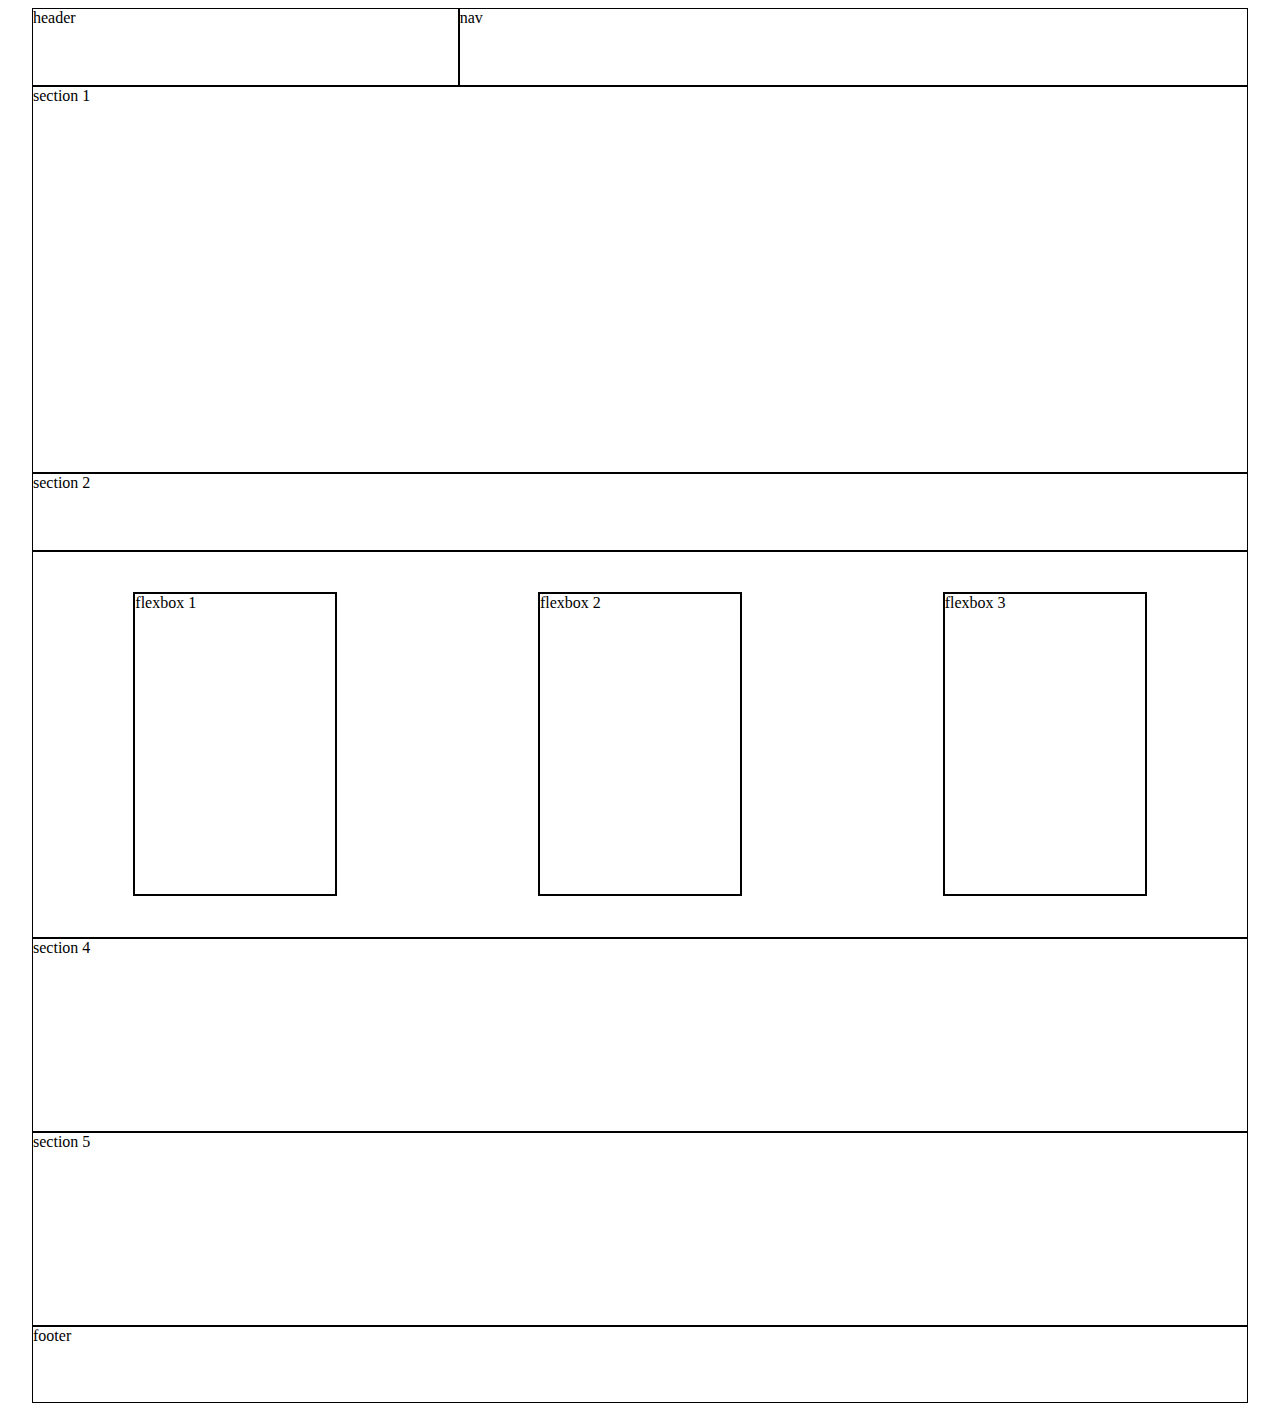
==== index.html @ b132cc3a "Grundstrukturen" ====
<!DOCTYPE html>
<html lang="en">
<head>
    <meta charset="UTF-8">
    <meta http-equiv="X-UA-Compatible" content="IE=edge">
    <meta name="viewport" content="width=device-width, initial-scale=1.0">
    <title>Document</title>
</head>
<link rel="stylesheet" href="css/style.css">
<body>
    <div id="wrapper">
        <header>header</header>
        <footer>footer</footer>
        <nav>nav</nav>
        <section id="sec1"> section 1</section>
        <section id="sec2"> section 2</section>
        <section id="sec3">
            <section id="flex1">flexbox 1</section>
            <section id="flex2">flexbox 2</section>
            <section id="flex3">flexbox 3</section>
        </section>
        <section id="sec4"> section 4</section>
        <section id="sec5"> section 5</section>
    </div>
</body>
</html>
---- css/style.css ----
#wrapper{
    display: grid;
    height: 155vh;
    width: 95vw;
    margin: auto;
    grid-template-areas:
    "header nav nav"
    "sec1 sec1 sec1"
    "sec2 sec2 sec2"
    "sec3 sec3 sec3"
    "sec4 sec4 sec4"
    "sec5 sec5 sec5"
    "footer footer footer"
    ;
    grid-template-rows: 2fr 10fr 2fr 10fr 5fr 5fr 2fr ;


}

#sec1{
    border: 1px solid black;
    grid-area: sec1;
}

#sec2{
    border: 1px solid black;
    grid-area: sec2;
}

#sec3{
    display: flex;
    border: 1px solid black;
    grid-area: sec3;
    justify-content: space-around;
    align-items: center;


}

#sec4{
    border: 1px solid black;
    grid-area: sec4;
}

#sec5{
    border: 1px solid black;
    grid-area: sec5;
}
header{
    border: 1px solid black;
    grid-area: header;
}

nav{
    border: 1px solid black;
    grid-area: nav;
}

footer{
    border: 1px solid black;
    grid-area: footer;
}

#flex1{
    border: 2px solid black;
    height: 300px;
    width: 200px;
}

#flex2{
    height: 300px;
    width: 200px;
    border: 2px solid black;
}

#flex3{
   height: 300px;
    width: 200px;
    border: 2px solid black;
}
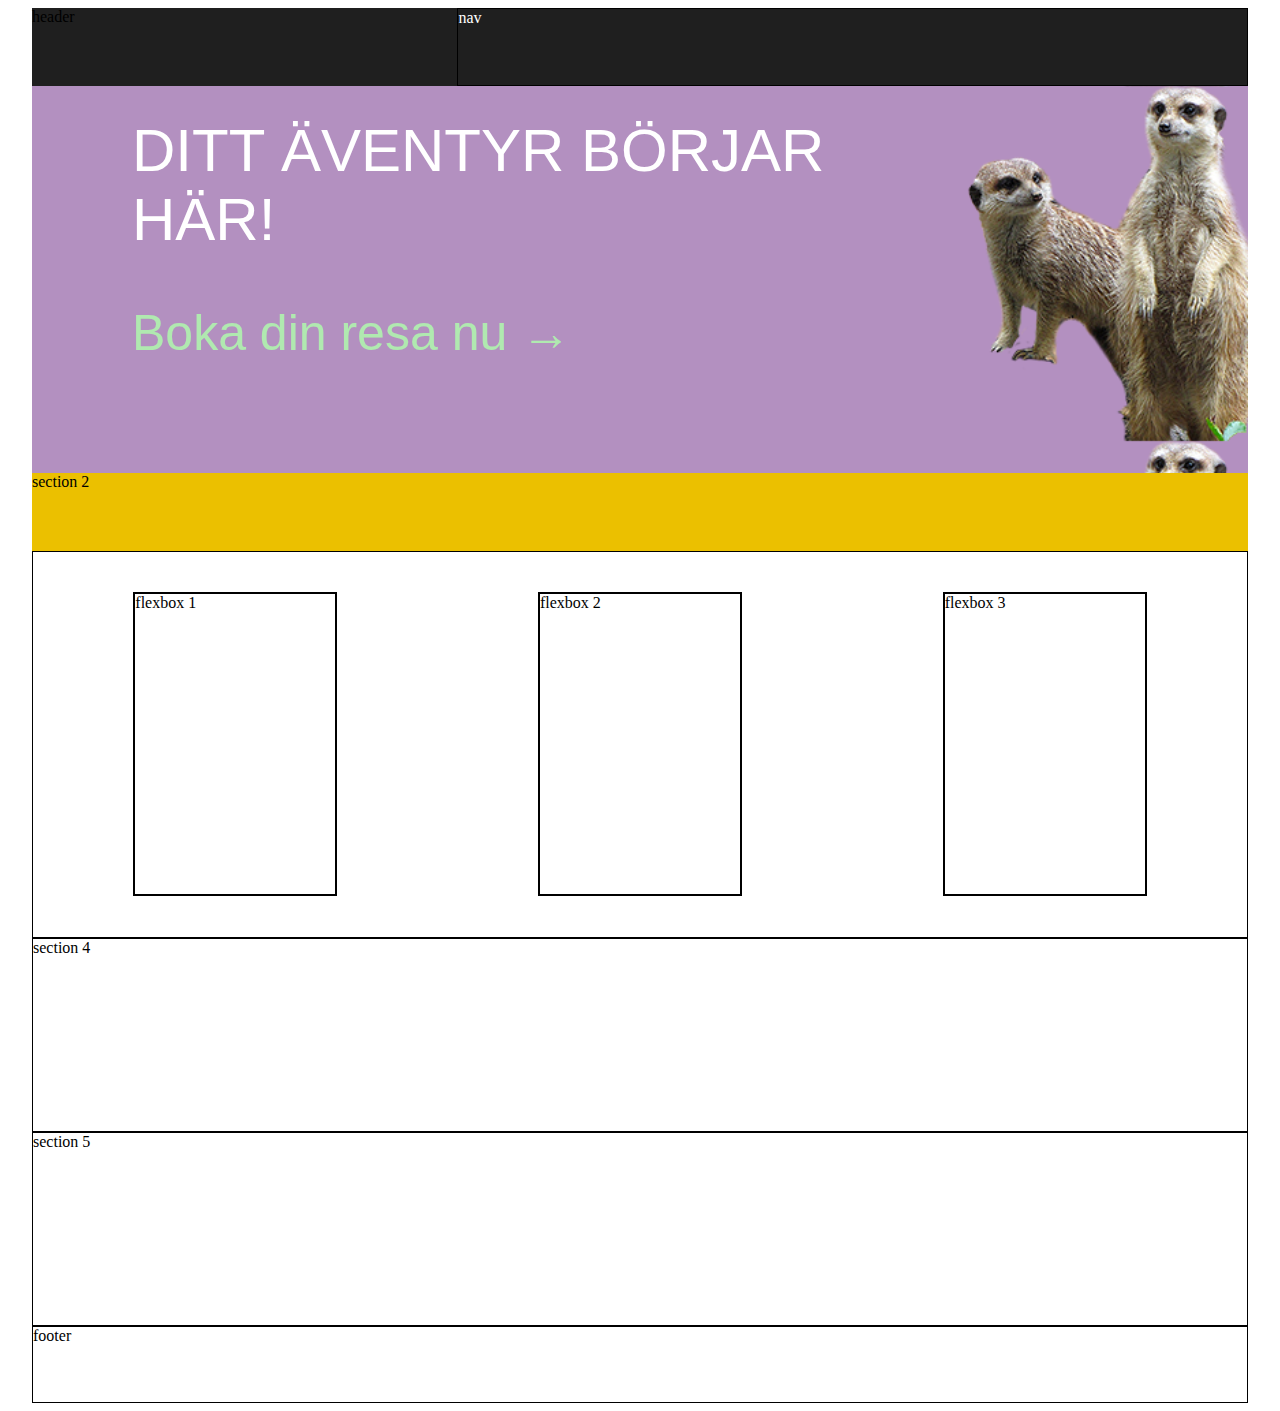
==== commit ebbbbd4e: "Section 1" ====
--- a/index.html
+++ b/index.html
@@ -12,7 +12,15 @@
         <header>header</header>
         <footer>footer</footer>
         <nav>nav</nav>
-        <section id="sec1"> section 1</section>
+        <section id="sec1"> 
+            <section id="bfsec1"></section>
+            <section id="bfsec3">
+                DITT ÄVENTYR BÖRJAR HÄR!
+              <p>Boka din resa nu → </p>
+
+            </section>
+            <section id="bfsec2"></section>
+        </section>
         <section id="sec2"> section 2</section>
         <section id="sec3">
             <section id="flex1">flexbox 1</section>
--- a/css/style.css
+++ b/css/style.css
@@ -1,3 +1,7 @@
+body{
+    background-color: rgb(255, 255, 255);
+}
+
 #wrapper{
     display: grid;
     height: 155vh;
@@ -18,12 +22,18 @@
 }
 
 #sec1{
-    border: 1px solid black;
+    display:grid;
     grid-area: sec1;
+    background-color: rgb(179, 144, 192);
+    grid-template-areas: 
+        "bfsec2 bfsec3 bfsec1"
+    ;
+    grid-template-columns: 70px 1fr 355px;
+    
 }
 
 #sec2{
-    border: 1px solid black;
+    background-color: rgb(235, 192, 0);
     grid-area: sec2;
 }
 
@@ -47,13 +57,18 @@
     grid-area: sec5;
 }
 header{
-    border: 1px solid black;
+    
     grid-area: header;
+    background-color: rgb(31, 31, 31);
 }
 
 nav{
+   
+ 
     border: 1px solid black;
     grid-area: nav;
+    background-color: rgb(31, 31, 31);
+    color: white;
 }
 
 footer{
@@ -78,3 +93,30 @@
     width: 200px;
     border: 2px solid black;
 }
+
+#bfsec1{
+    background-image: url(../img/animals/animal_2.png);
+    background-size: contain;
+    grid-area: bfsec1
+}
+
+
+#bfsec3{
+    font-size: 60px;
+    color: white;
+    grid-area: bfsec3;
+    font: bold;
+    font-family: impact, Roboto, Arial, Helvetica, sans-serif;
+    margin: 30px;
+}
+p{
+   color: rgb(176, 233, 176); 
+   font-size: 50px;
+}
+p:hover{
+    color: white;
+}
+
+#bfsec2 {
+    grid-area: bfsec2;
+}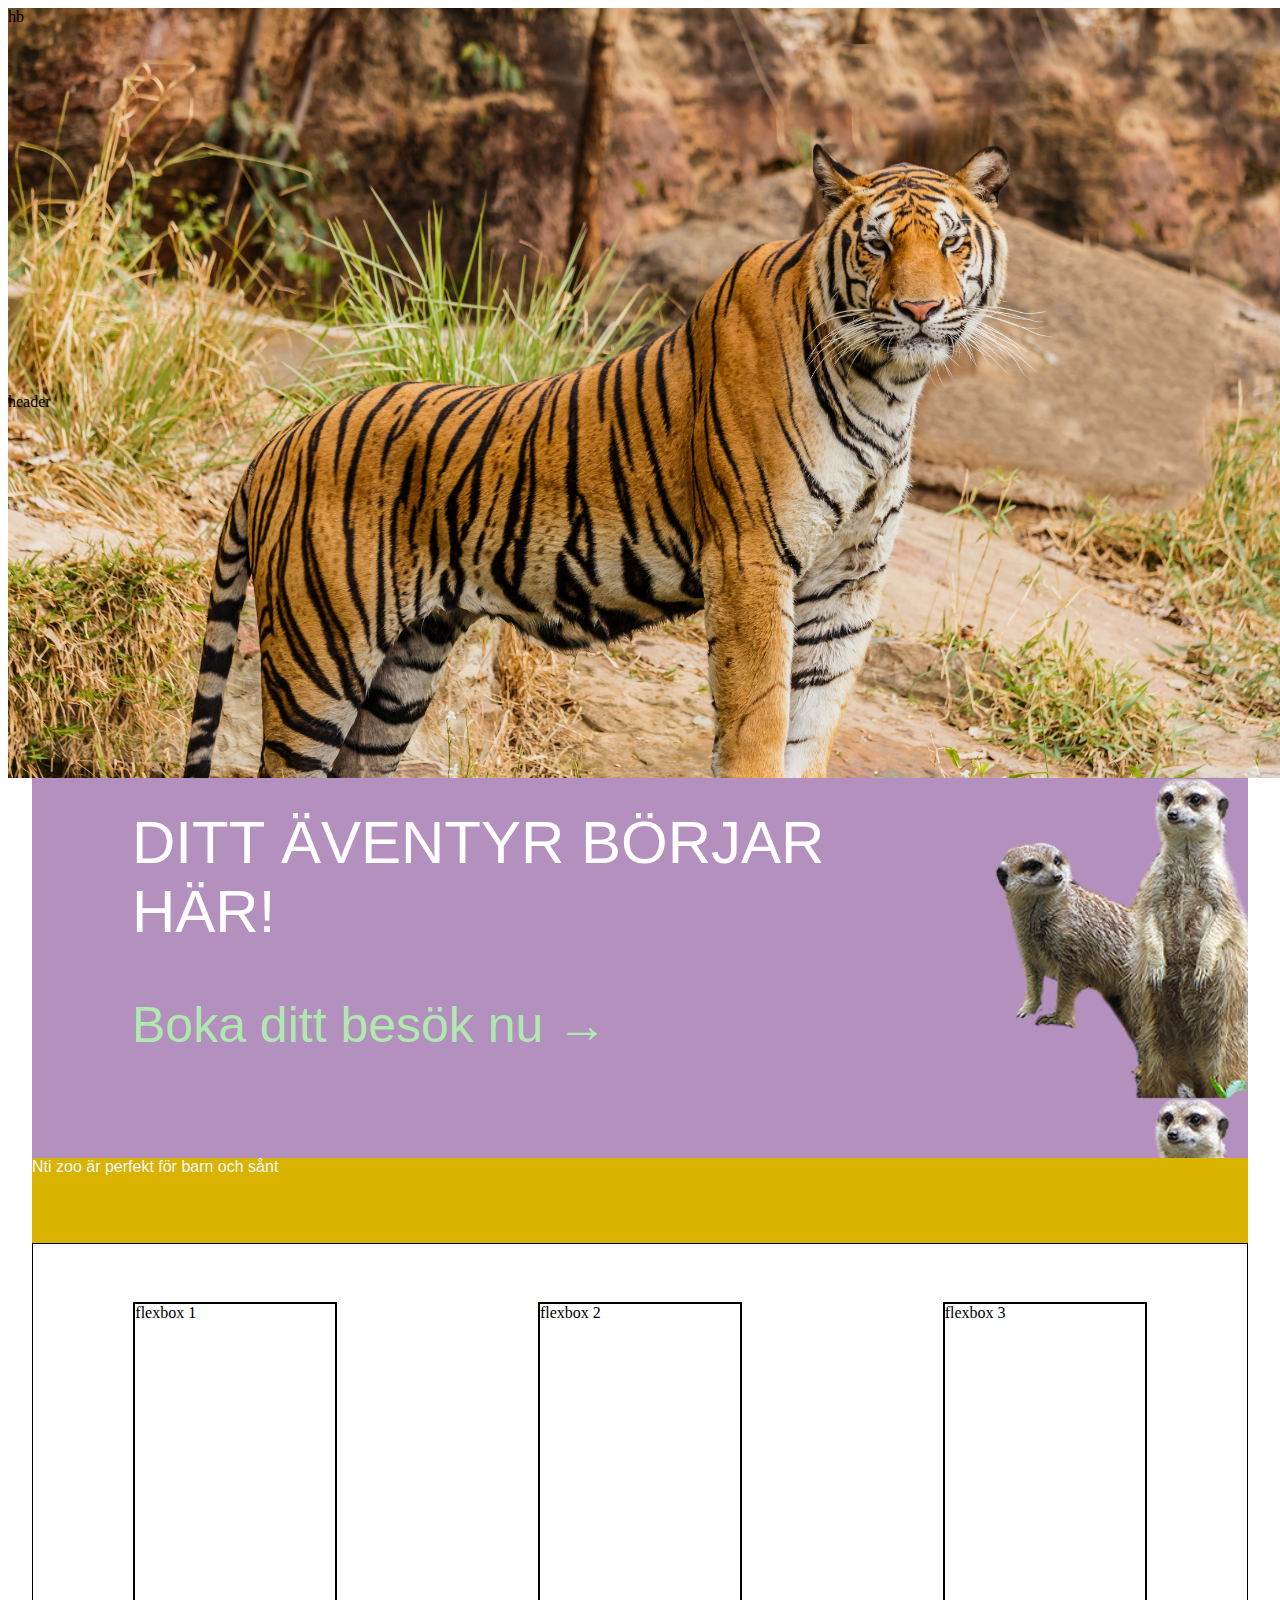
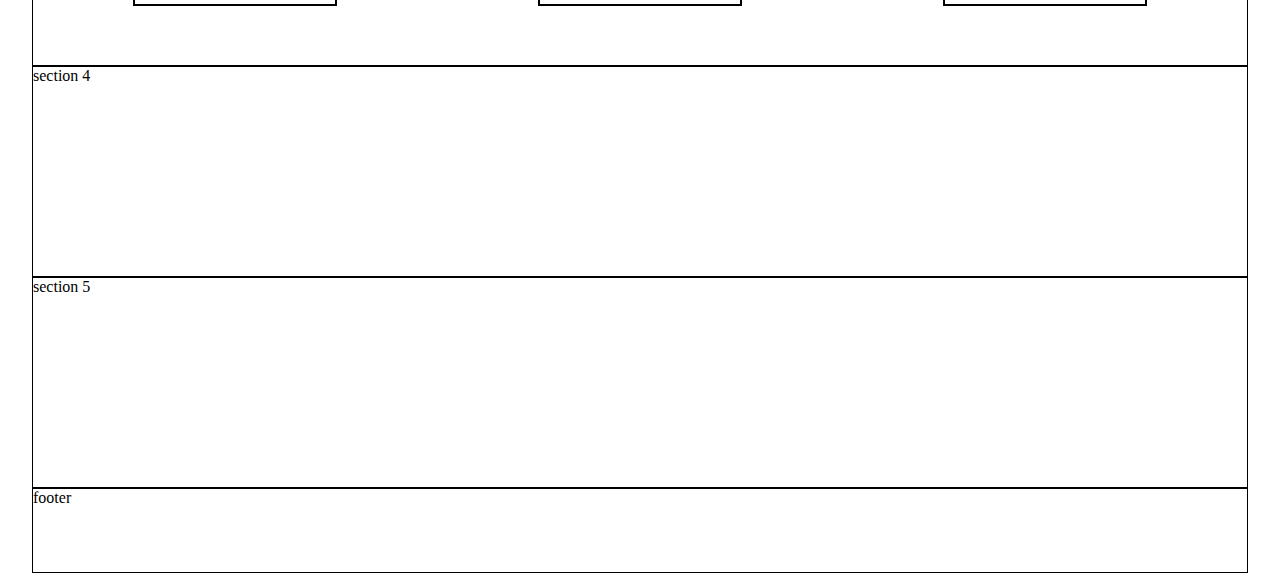
==== commit 7d9de0b9: "jag la till en bild på en tiger" ====
--- a/index.html
+++ b/index.html
@@ -4,24 +4,33 @@
     <meta charset="UTF-8">
     <meta http-equiv="X-UA-Compatible" content="IE=edge">
     <meta name="viewport" content="width=device-width, initial-scale=1.0">
-    <title>Document</title>
+    <title>Nti Zoo</title>
 </head>
 <link rel="stylesheet" href="css/style.css">
 <body>
+
+
+<section id="hb">hb
+    <header>header</header>
+
+
+
+</section>
+
     <div id="wrapper">
-        <header>header</header>
+        
         <footer>footer</footer>
-        <nav>nav</nav>
+       
         <section id="sec1"> 
             <section id="bfsec1"></section>
             <section id="bfsec3">
                 DITT ÄVENTYR BÖRJAR HÄR!
-              <p>Boka din resa nu → </p>
+              <p>Boka ditt besök nu → </p>
 
             </section>
             <section id="bfsec2"></section>
         </section>
-        <section id="sec2"> section 2</section>
+        <section id="sec2">Nti zoo är perfekt för barn och sånt</section>
         <section id="sec3">
             <section id="flex1">flexbox 1</section>
             <section id="flex2">flexbox 2</section>
--- a/css/style.css
+++ b/css/style.css
@@ -8,7 +8,7 @@
     width: 95vw;
     margin: auto;
     grid-template-areas:
-    "header nav nav"
+    
     "sec1 sec1 sec1"
     "sec2 sec2 sec2"
     "sec3 sec3 sec3"
@@ -16,7 +16,7 @@
     "sec5 sec5 sec5"
     "footer footer footer"
     ;
-    grid-template-rows: 2fr 10fr 2fr 10fr 5fr 5fr 2fr ;
+    grid-template-rows: 9fr 2fr 10fr 5fr 5fr 2fr ;
 
 
 }
@@ -24,17 +24,19 @@
 #sec1{
     display:grid;
     grid-area: sec1;
-    background-color: rgb(179, 144, 192);
+    background-color: rgb(179, 144, 190);
     grid-template-areas: 
         "bfsec2 bfsec3 bfsec1"
     ;
-    grid-template-columns: 70px 1fr 355px;
+    grid-template-columns: 70px 1fr 320px;
     
 }
 
 #sec2{
-    background-color: rgb(235, 192, 0);
+    background-color: rgb(218, 178, 0);
     grid-area: sec2;
+    color: aliceblue;
+    font-family: impact, Roboto, Arial, Helvetica, sans-serif;
 }
 
 #sec3{
@@ -56,19 +58,16 @@
     border: 1px solid black;
     grid-area: sec5;
 }
-header{
-    
-    grid-area: header;
-    background-color: rgb(31, 31, 31);
-}
+
 
 nav{
-   
- 
-    border: 1px solid black;
+    height: 79px;
+    width: 220px;
     grid-area: nav;
     background-color: rgb(31, 31, 31);
     color: white;
+    background-image: url(../img/others/nti_zoo_logga.png);
+    background-size: contain;
 }
 
 footer{
@@ -119,4 +118,16 @@
 
 #bfsec2 {
     grid-area: bfsec2;
-}+}
+
+#hb {
+    display: grid;
+    width: 100vw;
+    margin: auto;
+    height: 770px;
+    background-image: url(../img/others/a-g-YuQgNYku1M8-unsplash.jpg);
+    background-size: cover;
+    
+    
+}
+
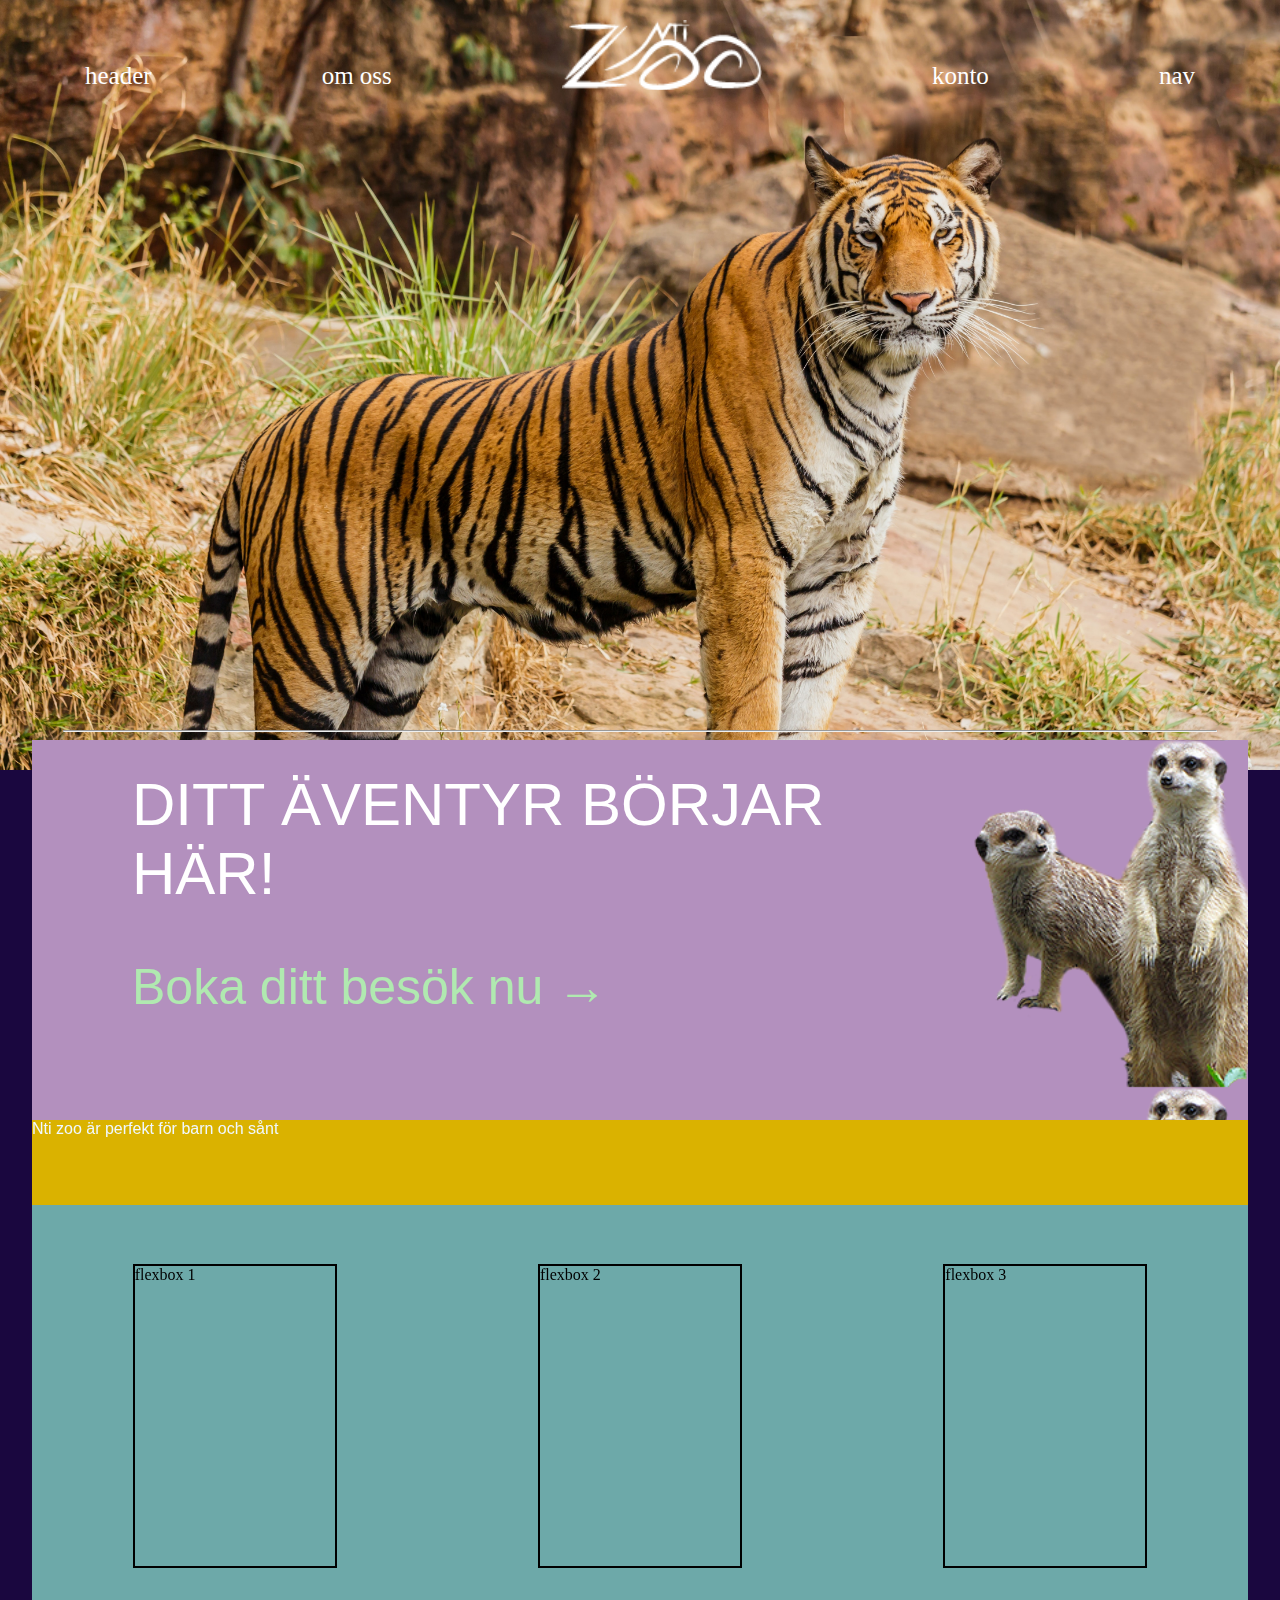
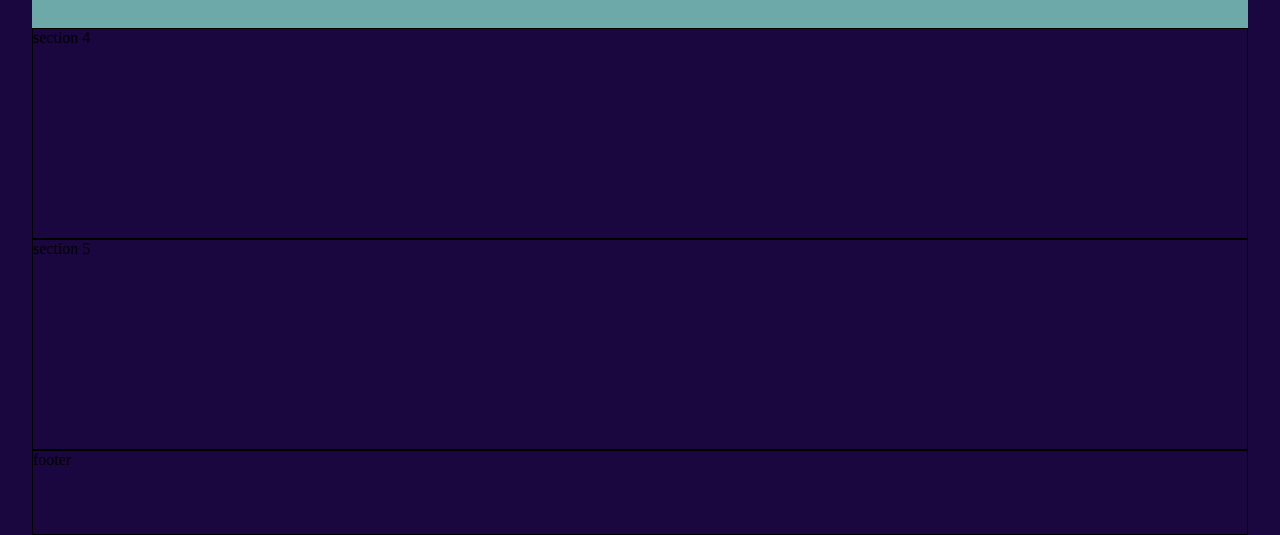
==== commit c6df2082: "försöker fixa header" ====
--- a/index.html
+++ b/index.html
@@ -10,18 +10,19 @@
 <body>
 
 
-<section id="hb">hb
+<div id="hb">
+    
     <header>header</header>
-
-
-
-</section>
-
+    <section id="aboutus">om oss</section>
+    <section id="logga"></section>
+    <section id="konto">konto</section>
+    <nav>nav</nav>
+</div>
+<hr>
     <div id="wrapper">
         
         <footer>footer</footer>
-       
-        <section id="sec1"> 
+       <section id="sec1"> 
             <section id="bfsec1"></section>
             <section id="bfsec3">
                 DITT ÄVENTYR BÖRJAR HÄR!
@@ -39,5 +40,7 @@
         <section id="sec4"> section 4</section>
         <section id="sec5"> section 5</section>
     </div>
+    
+   
 </body>
 </html>--- a/css/style.css
+++ b/css/style.css
@@ -1,5 +1,6 @@
 body{
-    background-color: rgb(255, 255, 255);
+   background-color: rgb(26, 7, 63); 
+   margin: 0; 
 }
 
 #wrapper{
@@ -28,7 +29,7 @@
     grid-template-areas: 
         "bfsec2 bfsec3 bfsec1"
     ;
-    grid-template-columns: 70px 1fr 320px;
+    grid-template-columns: 70px 1fr 347px;
     
 }
 
@@ -37,14 +38,15 @@
     grid-area: sec2;
     color: aliceblue;
     font-family: impact, Roboto, Arial, Helvetica, sans-serif;
+    
 }
 
 #sec3{
     display: flex;
-    border: 1px solid black;
     grid-area: sec3;
     justify-content: space-around;
     align-items: center;
+    background-color: rgb(109, 169, 169);
 
 
 }
@@ -60,15 +62,6 @@
 }
 
 
-nav{
-    height: 79px;
-    width: 220px;
-    grid-area: nav;
-    background-color: rgb(31, 31, 31);
-    color: white;
-    background-image: url(../img/others/nti_zoo_logga.png);
-    background-size: contain;
-}
 
 footer{
     border: 1px solid black;
@@ -121,13 +114,89 @@
 }
 
 #hb {
-    display: grid;
+    display: flex;
     width: 100vw;
-    margin: auto;
     height: 770px;
     background-image: url(../img/others/a-g-YuQgNYku1M8-unsplash.jpg);
     background-size: cover;
-    
-    
-}
-
+    justify-content: space-around;
+    text-align: center;
+    grid-template-rows: 80px auto auto; 
+    position: sticky; 
+    top: 0px;
+    z-index: -1;  
+}
+
+header{
+    display: flex;
+    align-items: flex-end;
+    color: white;
+    grid-area: header;
+    height: 70px; 
+    margin-top: 20px;
+    font-size: 25px;
+}
+
+#logga{
+  
+    border: 1px sloid white;
+    color: white;
+    grid-area: logga; 
+    height: 70px;
+    width: 200px;
+    background-image: url(../img/others/nti_zoo_logga.png);
+    background-size: cover;
+    margin-top: 20px
+    
+    
+}
+
+nav{
+    display: flex;
+    align-items: flex-end;
+    color: white;
+    grid-area: nav;
+    height: 70px;
+    margin-top: 20px;
+    font-size: 25px;
+
+}
+
+
+
+#konto{
+    display: flex;
+    align-items: flex-end;
+    color: white;
+    grid-area: nav;
+    height: 70px;
+    margin-top: 20px;
+    font-size: 25px;
+    
+}
+
+#aboutus {
+    display: flex;
+    align-items: flex-end;
+    color: white;
+    grid-area: nav;
+    height: 70px;
+    margin-top: 20px;
+    font-size: 25px;
+    
+}
+
+hr{
+
+    width: 90%;
+    position: sticky;
+    top: -630px;
+}
+hr{
+    margin-top: -40px;
+    
+}
+
+#aboutus:hover{
+    color: aquamarine;
+}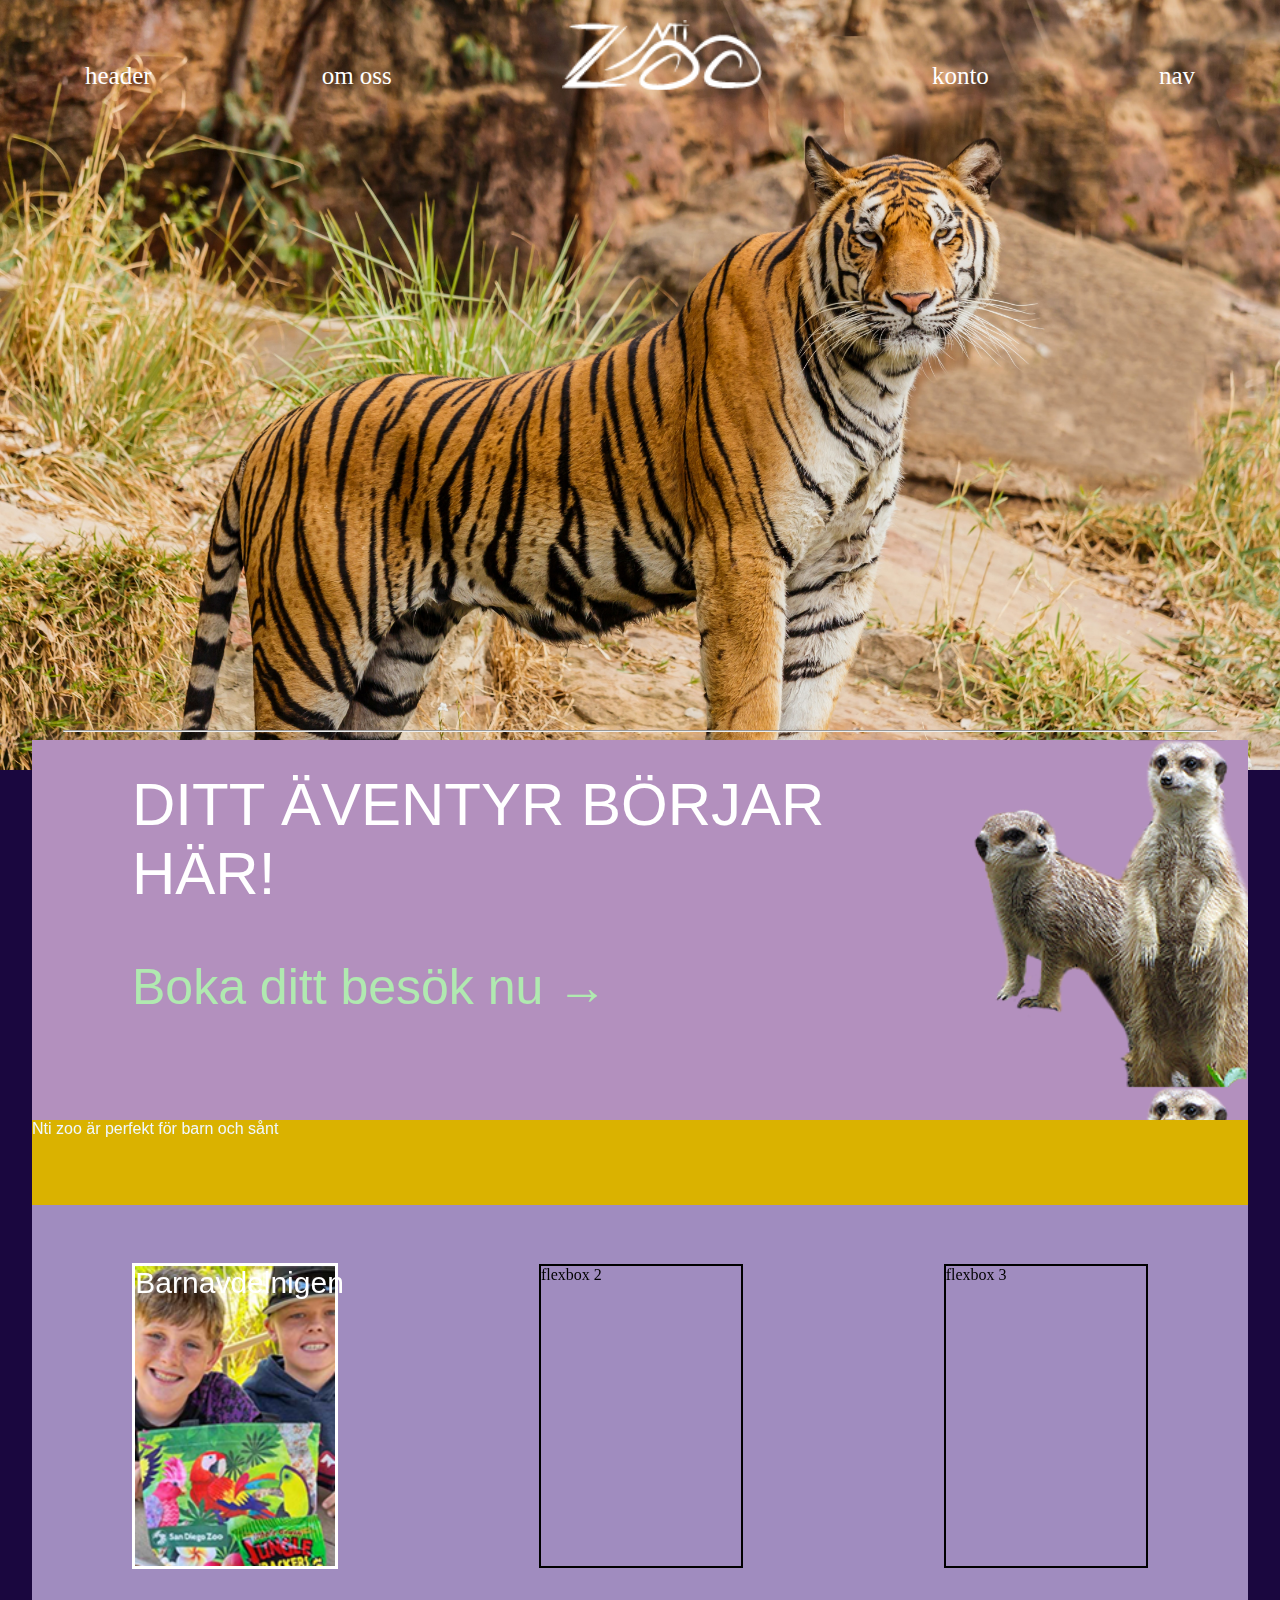
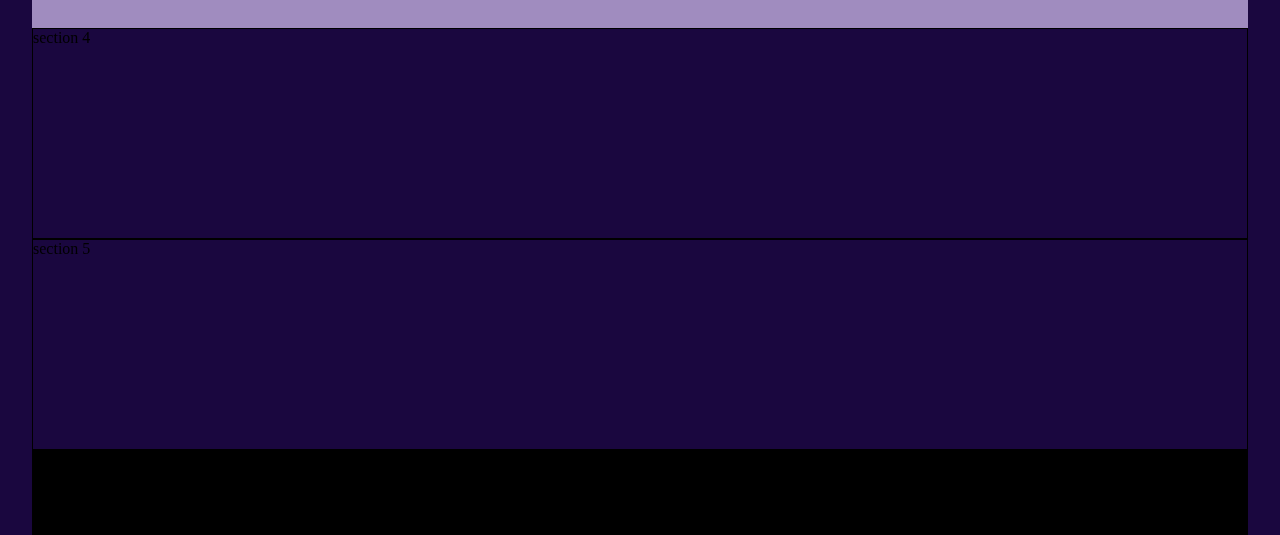
==== commit 0b5aa2e1: "javascript" ====
--- a/index.html
+++ b/index.html
@@ -33,14 +33,25 @@
         </section>
         <section id="sec2">Nti zoo är perfekt för barn och sånt</section>
         <section id="sec3">
-            <section id="flex1">flexbox 1</section>
+            <section id="flex1">Barnavdelnigen</section>
             <section id="flex2">flexbox 2</section>
             <section id="flex3">flexbox 3</section>
         </section>
         <section id="sec4"> section 4</section>
         <section id="sec5"> section 5</section>
+
+       
     </div>
-    
+    <script>
+        var div = document.querySelector('#hb');
+        window.addEventListener('scroll', function() {
+            if (window.scrollY >= 450) {
+            div.style.opacity = 0;
+            } else {
+            div.style.opacity = 1;
+            }
+        });
+     </script>
    
 </body>
 </html>--- a/css/style.css
+++ b/css/style.css
@@ -46,7 +46,7 @@
     grid-area: sec3;
     justify-content: space-around;
     align-items: center;
-    background-color: rgb(109, 169, 169);
+    background-color: rgb(160, 140, 191);
 
 
 }
@@ -64,14 +64,20 @@
 
 
 footer{
-    border: 1px solid black;
     grid-area: footer;
+    background-color: black;
 }
 
 #flex1{
-    border: 2px solid black;
+    border: 3px solid rgb(255, 255, 255);
     height: 300px;
     width: 200px;
+    background-image: url(../img/others/allabarnglada.png);
+    background-size: cover;
+    text-align:center;
+    color: white;
+    font-size: 30px;
+    font-family: impact, Roboto, Arial, Helvetica, sans-serif;
 }
 
 #flex2{
@@ -125,6 +131,7 @@
     position: sticky; 
     top: 0px;
     z-index: -1;  
+    transition:0.5s;
 }
 
 header{
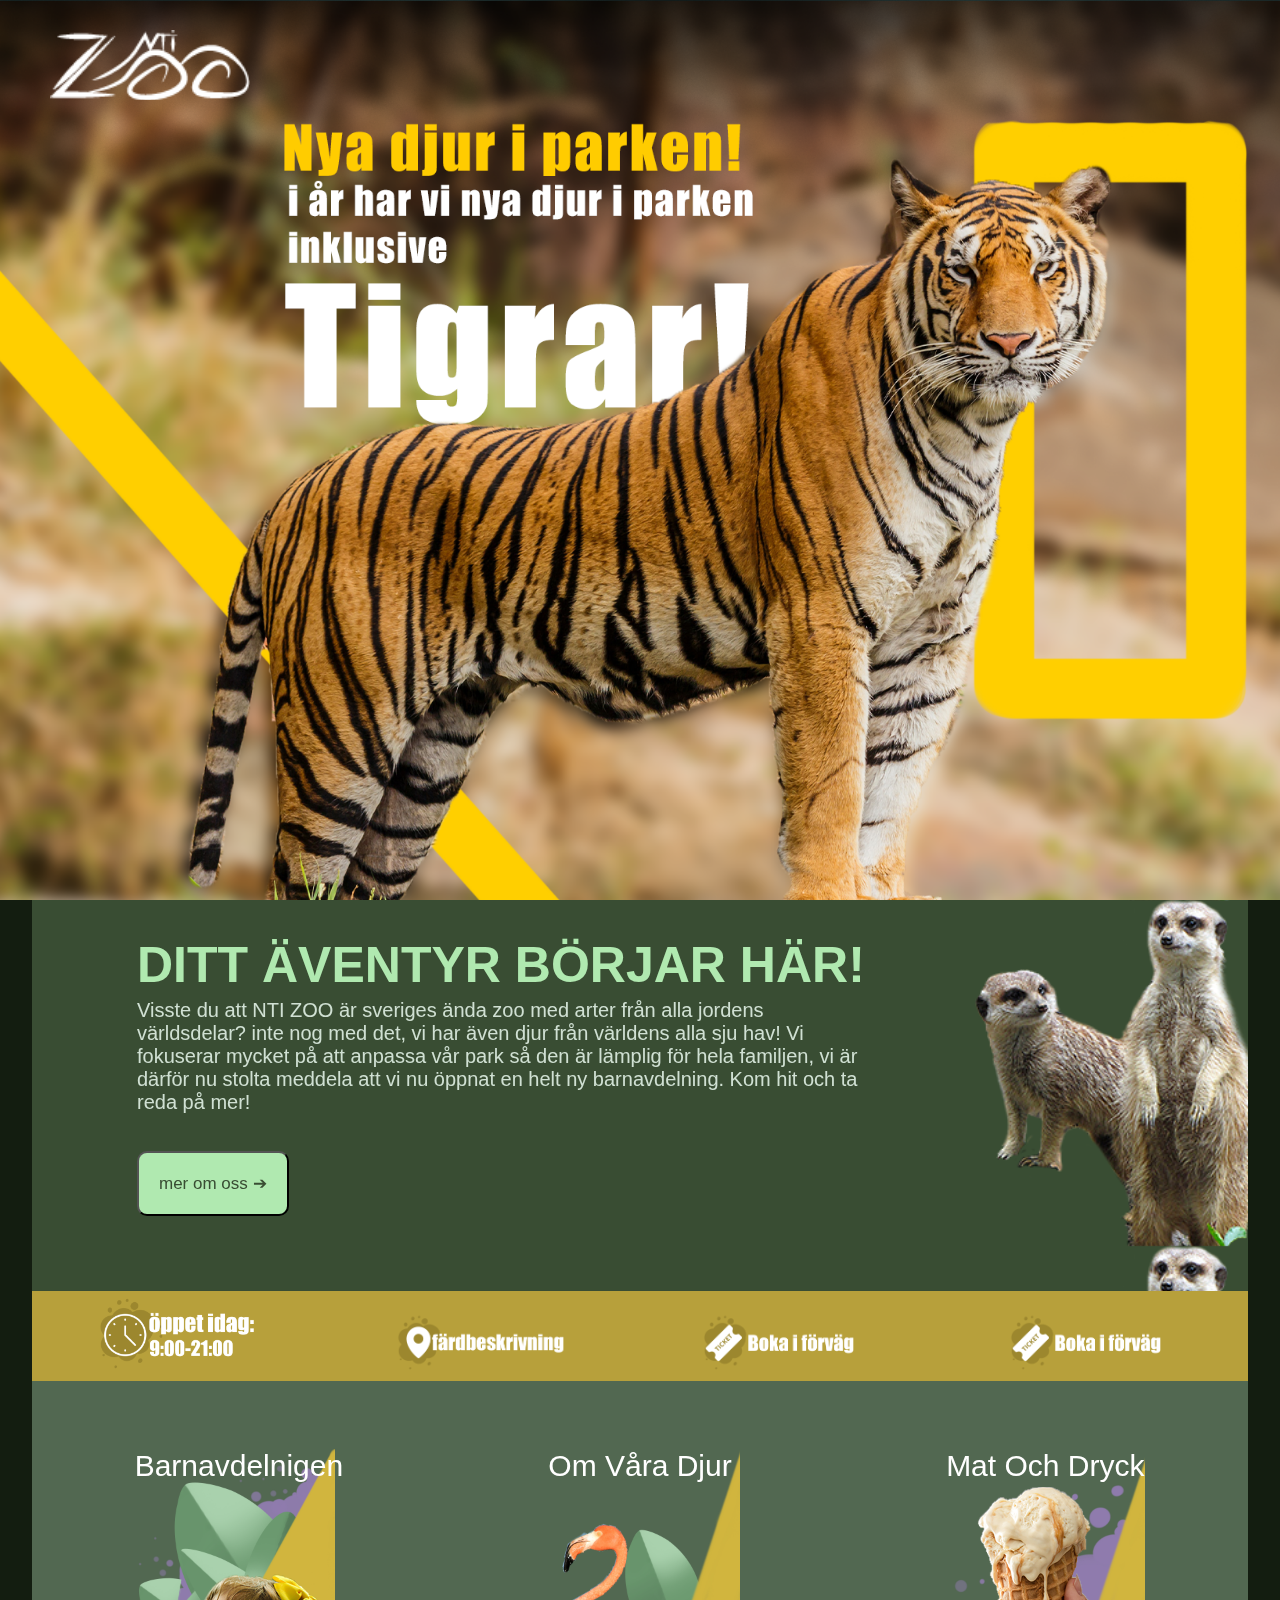
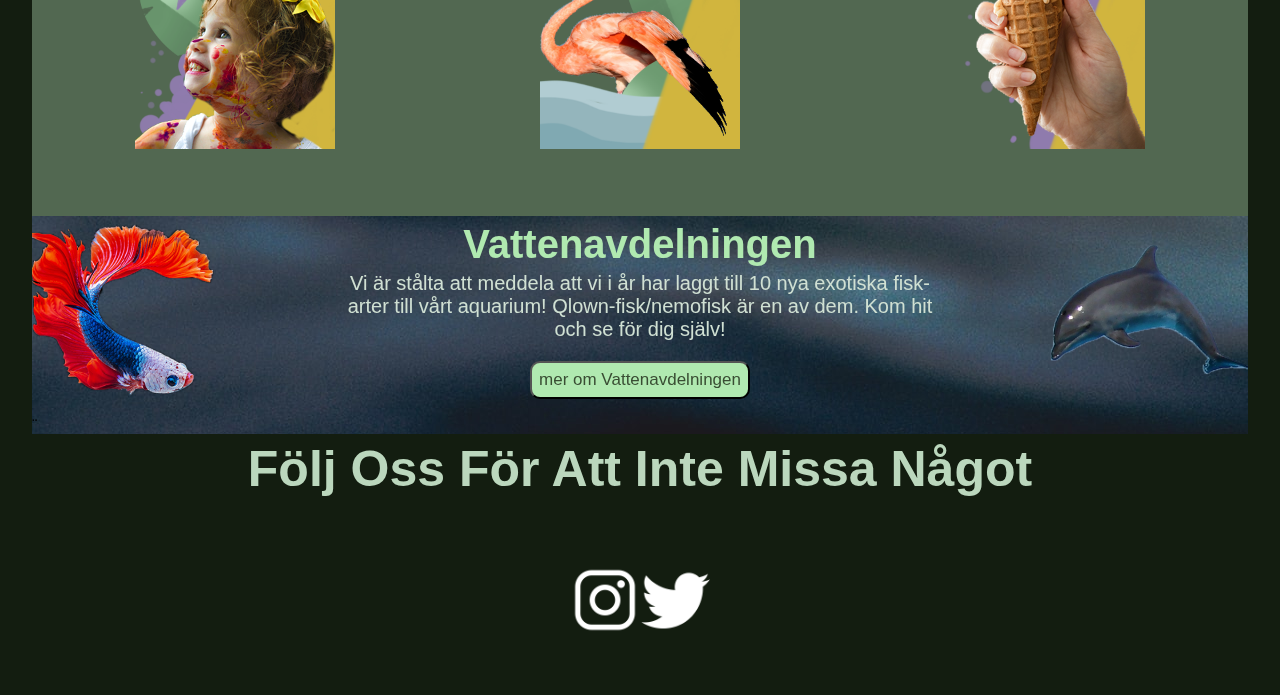
==== commit d7cdf957: "make over" ====
--- a/index.html
+++ b/index.html
@@ -11,41 +11,63 @@
 
 
 <div id="hb">
-    
-    <header>header</header>
-    <section id="aboutus">om oss</section>
     <section id="logga"></section>
-    <section id="konto">konto</section>
-    <nav>nav</nav>
 </div>
-<hr>
+
     <div id="wrapper">
         
-        <footer>footer</footer>
        <section id="sec1"> 
             <section id="bfsec1"></section>
             <section id="bfsec3">
-                DITT ÄVENTYR BÖRJAR HÄR!
-              <p>Boka ditt besök nu → </p>
-
+               <h1> DITT ÄVENTYR BÖRJAR HÄR!</h1>
+               <p class="body_text">Visste du att NTI ZOO är sveriges ända zoo med 
+                arter från alla jordens världsdelar? inte nog med det, vi har även 
+                djur från världens alla sju hav! Vi fokuserar mycket på att anpassa 
+                vår park så den är lämplig för hela familjen, vi är därför nu stolta
+                meddela att vi nu öppnat en helt ny barnavdelning. Kom hit och ta reda på mer!
+               </p>
+            <a href="aboutus.html">
+                <button id="mos">mer om oss ➔</button>
+            </a>
             </section>
             <section id="bfsec2"></section>
         </section>
-        <section id="sec2">Nti zoo är perfekt för barn och sånt</section>
+        <section id="sec2">
+            <section id="open_time"></section>
+            <section id="maps"></section>
+            <section id="ticket"></section>
+            <section id="event"></section>
+
+        </section>
         <section id="sec3">
             <section id="flex1">Barnavdelnigen</section>
-            <section id="flex2">flexbox 2</section>
-            <section id="flex3">flexbox 3</section>
+            <section id="flex2">Om Våra Djur</section>
+            <section id="flex3">Mat Och Dryck</section>
         </section>
-        <section id="sec4"> section 4</section>
-        <section id="sec5"> section 5</section>
+        <section id="sec4"> 
+            <section id="fish1"></section>¨
+            <section id="fr">
+                <h1 id="rubrik">Vattenavdelningen</h1>
+                <p class="body_text">Vi är stålta att meddela att vi i år har laggt till 10 nya exotiska fisk-arter till vårt aquarium! Qlown-fisk/nemofisk är en av dem. Kom hit och se för dig själv!</p>
+                <button id="mer">mer om Vattenavdelningen</button>
+            </section>
+            <section id="fish2"></section>
+            
+        </section>
+        <section id="sec5"> 
+            <h1 id="klimat">Följ Oss För Att Inte Missa Något</h1>
+        </section>
+        <footer>
+            <section id="instagram"></section>
+            <section id="twitter"></section>
+        </footer>
 
        
     </div>
     <script>
         var div = document.querySelector('#hb');
         window.addEventListener('scroll', function() {
-            if (window.scrollY >= 450) {
+            if (window.scrollY >= 550) {
             div.style.opacity = 0;
             } else {
             div.style.opacity = 1;
--- a/css/style.css
+++ b/css/style.css
@@ -1,9 +1,12 @@
 body{
-   background-color: rgb(26, 7, 63); 
-   margin: 0; 
+   background-color: rgb(19, 29, 16); 
+   margin: 0px; 
+   background-image: url(../img/others/forrest.jpg);
+   background-size: contain;
 }
 
 #wrapper{
+    margin: 0;
     display: grid;
     height: 155vh;
     width: 95vw;
@@ -17,28 +20,29 @@
     "sec5 sec5 sec5"
     "footer footer footer"
     ;
-    grid-template-rows: 9fr 2fr 10fr 5fr 5fr 2fr ;
-
+    grid-template-rows: 9fr 2fr 10fr 5fr 3fr 3fr; 
 
 }
 
 #sec1{
     display:grid;
     grid-area: sec1;
-    background-color: rgb(179, 144, 190);
+    background-color: rgb(57, 77, 51);
     grid-template-areas: 
         "bfsec2 bfsec3 bfsec1"
     ;
-    grid-template-columns: 70px 1fr 347px;
+    grid-template-columns: 75px 1fr 346px;
+    
     
 }
 
 #sec2{
-    background-color: rgb(218, 178, 0);
+    background-color: rgb(183, 160, 59);
     grid-area: sec2;
     color: aliceblue;
     font-family: impact, Roboto, Arial, Helvetica, sans-serif;
-    
+    display: flex;
+    justify-content: space-around;
 }
 
 #sec3{
@@ -46,36 +50,37 @@
     grid-area: sec3;
     justify-content: space-around;
     align-items: center;
-    background-color: rgb(160, 140, 191);
+    background-color: rgb(82, 104, 81);
 
 
 }
 
 #sec4{
-    border: 1px solid black;
     grid-area: sec4;
+    background-color: rgb(64, 102, 94);
+    display:grid;
+    grid-template-areas: 
+        "fish1 fr fish2"
+    ;
+    background-image: url(../img/others/water.jpg);
 }
 
 #sec5{
-    border: 1px solid black;
+    
     grid-area: sec5;
-}
-
-
-
-footer{
-    grid-area: footer;
-    background-color: black;
-}
+    text-align: center;
+}
+
+
+
 
 #flex1{
-    border: 3px solid rgb(255, 255, 255);
     height: 300px;
     width: 200px;
-    background-image: url(../img/others/allabarnglada.png);
+    background-image: url(../img/others/1-pic-for-flex.png);
     background-size: cover;
     text-align:center;
-    color: white;
+    color: rgb(255, 255, 255);
     font-size: 30px;
     font-family: impact, Roboto, Arial, Helvetica, sans-serif;
 }
@@ -83,13 +88,23 @@
 #flex2{
     height: 300px;
     width: 200px;
-    border: 2px solid black;
+    background-image: url(../img/others/flamingo.png);
+    background-size: cover;
+    text-align:center;
+    color: rgb(255, 255, 255);
+    font-size: 30px;
+    font-family: impact, Roboto, Arial, Helvetica, sans-serif;
 }
 
 #flex3{
    height: 300px;
     width: 200px;
-    border: 2px solid black;
+    background-image: url(../img/others/glass.png);
+    background-size: cover;
+    text-align:center;
+    color: rgb(255, 255, 255);
+    font-size: 30px;
+    font-family: impact, Roboto, Arial, Helvetica, sans-serif;
 }
 
 #bfsec1{
@@ -107,11 +122,12 @@
     font-family: impact, Roboto, Arial, Helvetica, sans-serif;
     margin: 30px;
 }
-p{
+h1{
    color: rgb(176, 233, 176); 
    font-size: 50px;
-}
-p:hover{
+   line-height: 2px;
+}
+hover:hover{
     color: white;
 }
 
@@ -122,10 +138,10 @@
 #hb {
     display: flex;
     width: 100vw;
-    height: 770px;
-    background-image: url(../img/others/a-g-YuQgNYku1M8-unsplash.jpg);
-    background-size: cover;
-    justify-content: space-around;
+    height: 100vh;
+    background-image: url(../img/others/a-g-YuQgNYku1M8-unsplash.png);
+    background-size: cover;
+    justify-content: flex-start;
     text-align: center;
     grid-template-rows: 80px auto auto; 
     position: sticky; 
@@ -145,15 +161,13 @@
 }
 
 #logga{
-  
-    border: 1px sloid white;
-    color: white;
-    grid-area: logga; 
+    color: white;
     height: 70px;
     width: 200px;
     background-image: url(../img/others/nti_zoo_logga.png);
     background-size: cover;
-    margin-top: 20px
+    margin-top: 30px;
+    margin-left: 50px;
     
     
 }
@@ -206,4 +220,141 @@
 
 #aboutus:hover{
     color: aquamarine;
+}
+
+.body_text{
+    font-size: 20px;
+    font-weight: lighter;
+    font-family: impact, Roboto, Arial, Helvetica, sans-serif;
+    color: rgb(208, 224, 211);
+    
+}
+
+#mos{
+    border-radius: 10px;
+    padding: 20px;
+    background-color: rgb(176, 233, 176);
+    font-size: 17px;
+    -webkit-appearance: none;
+    box-shadow: none;
+    color: rgb(57, 77, 51);
+    outline: none;
+}
+
+#open_time{
+    background-image: url(../img/others/open_time.png);
+    background-size: contain;
+    height: 90px;
+    width: 160px;
+}
+
+#maps{
+    background-image: url(../img/others/Maps.png);
+    background-size: contain;
+    height: 70px;
+    width: 170px;
+    margin-top: auto;
+}
+
+#ticket{
+    background-image: url(../img/others/ticket.png);
+    background-size: contain;
+    height: 70px;
+    width: 170px;
+    margin-top: auto;
+}
+
+#event{
+    background-image: url(../img/others/ticket.png);
+    background-size: contain;
+    height: 70px;
+    width: 170px;
+    margin-top: auto; 
+}
+
+#flex1:hover {
+    box-shadow: 5px 5px 5px 10px rgb(72, 91, 71);
+}
+#flex2:hover {
+    box-shadow: 5px 5px 5px 10px rgb(72, 91, 71);
+}
+
+#flex3:hover {
+    box-shadow: 5px 5px 5px 10px rgb(72, 91, 71);
+}
+
+#fish1{
+    height: 200px;
+    width: 200px;
+    background-image: url(../img/others/blue_red_fish.png);
+    background-size: contain;
+    grid-area: fish1;
+    margin-right: 100px;
+}
+
+#fish2{
+    height: 200px;
+    width: 200px;
+    background-image: url(../img/others/dolphin.png);
+    background-size: contain;
+    grid-area: fish2;
+    margin-left: 100px;
+}
+
+#rubrik {
+    font-size: 40px;
+    font-family: impact, Roboto, Arial, Helvetica, sans-serif;
+    color: rgb(176, 233, 176);
+
+}
+
+#fr {
+    text-align: center;
+    grid-area:fr;
+    margin: 0px;
+
+}
+
+#mer{
+    border-radius: 10px;
+    padding: 7px;
+    background-color: rgb(176, 233, 176);
+    font-size: 17px;
+    -webkit-appearance: none;
+    box-shadow: none;
+    color: rgb(57, 77, 51);
+    outline: none;
+}
+
+#klimat{
+    font-family: impact, Roboto, Arial, Helvetica, sans-serif;
+    color: rgb(187, 215, 189);
+     
+}
+.s5_text{
+    font-size: 20px;
+    font-weight: lighter;
+    font-family: impact, Roboto, Arial, Helvetica, sans-serif;
+    color: rgb(112, 135, 162);
+    
+}
+footer{
+    justify-content: center;
+    color:white;
+    display: flex;
+    grid-area:footer;
+}
+
+#instagram{
+    height: 70px;
+    width:70px;
+    background-image:url(../img/others/instagram.png) ;
+    background-size: contain;
+}
+
+#twitter {
+    height: 70px;
+    width:70px;
+    background-image:url(../img/others/twitter.png) ;
+    background-size: contain; 
 }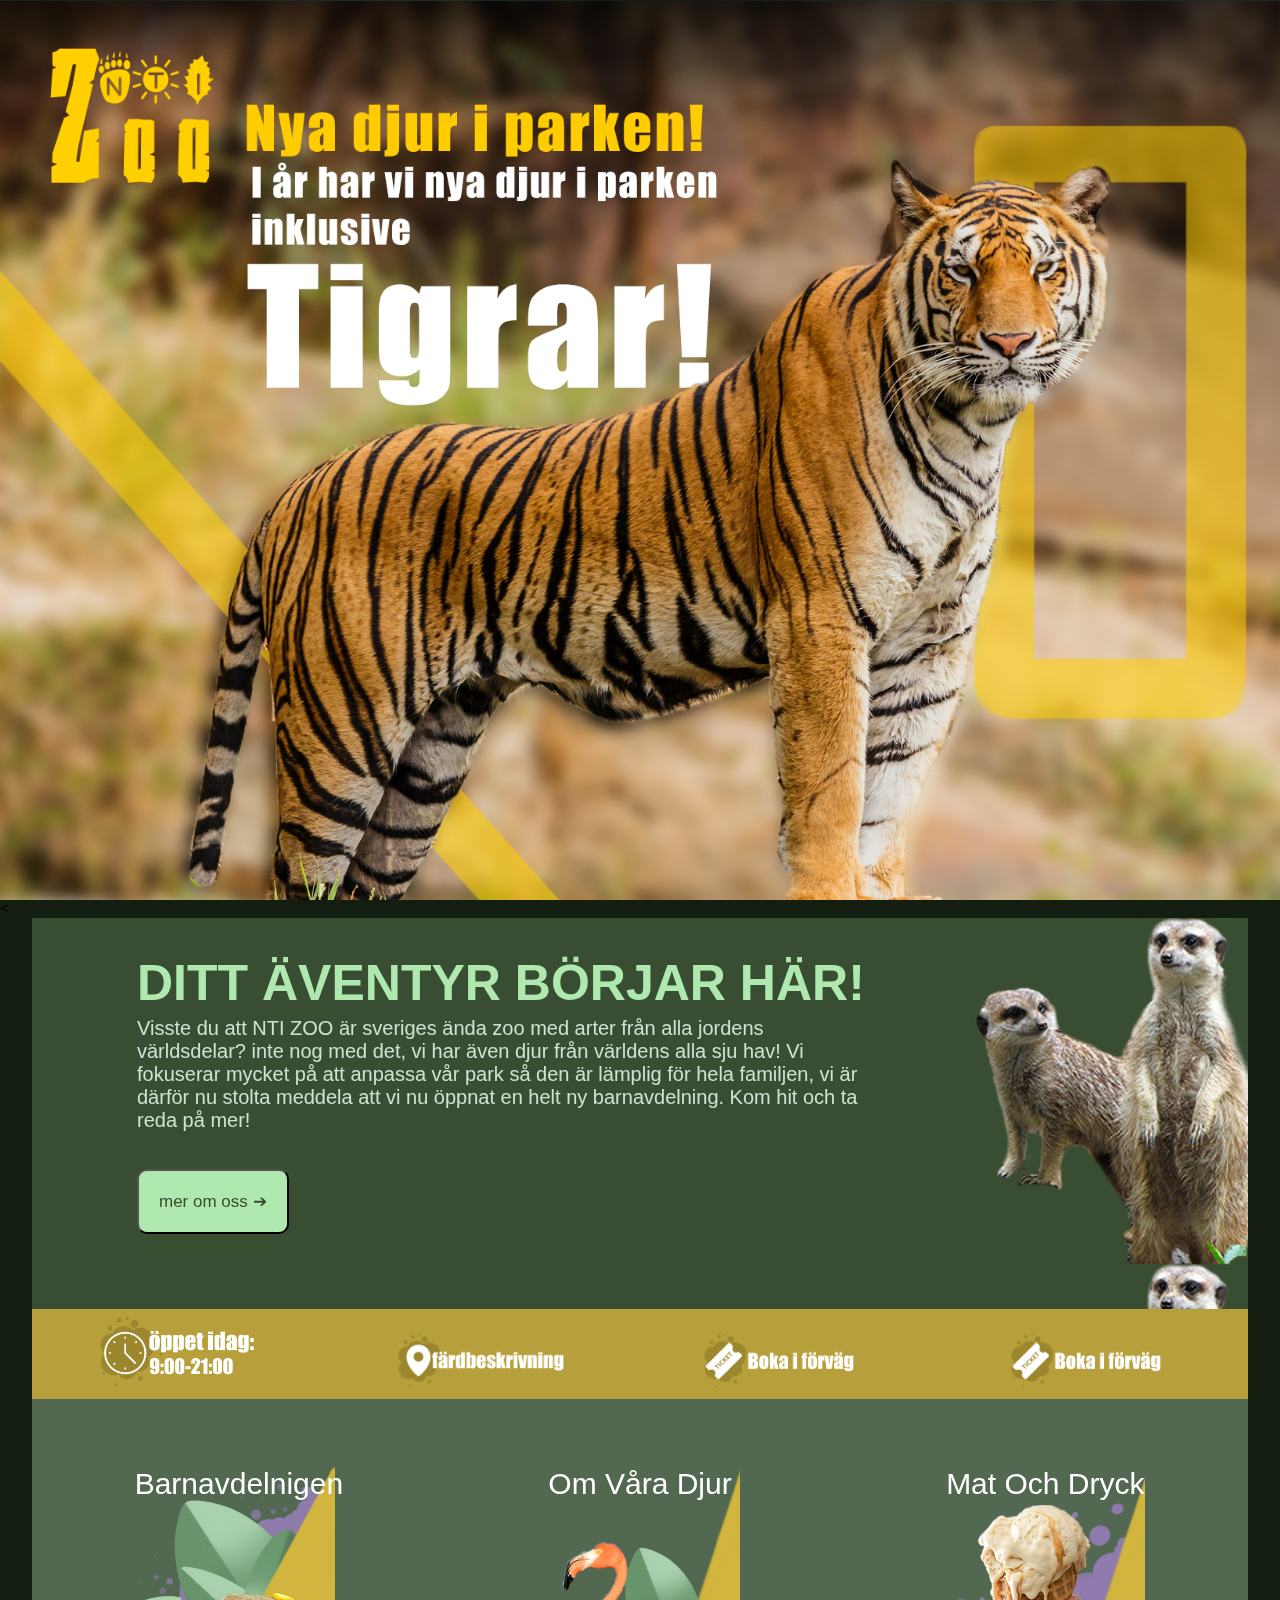
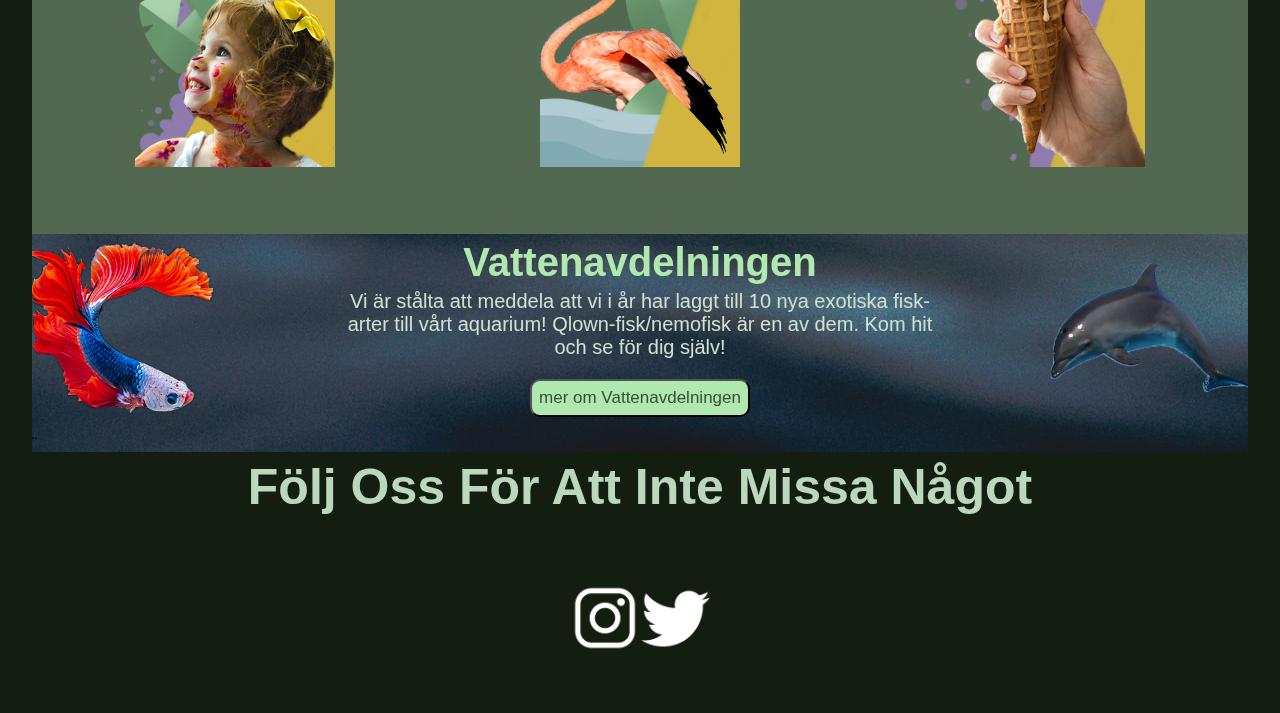
==== commit ac64278b: "förlängdDeadline" ====
--- a/index.html
+++ b/index.html
@@ -4,7 +4,8 @@
     <meta charset="UTF-8">
     <meta http-equiv="X-UA-Compatible" content="IE=edge">
     <meta name="viewport" content="width=device-width, initial-scale=1.0">
-    <title>Nti Zoo</title>
+    <title>NTI Zoo</title>
+    <link rel="icon" href="img/others/nti_zoo_logga.png">
 </head>
 <link rel="stylesheet" href="css/style.css">
 <body>
@@ -13,7 +14,7 @@
 <div id="hb">
     <section id="logga"></section>
 </div>
-
+<
     <div id="wrapper">
         
        <section id="sec1"> 
--- a/css/style.css
+++ b/css/style.css
@@ -162,10 +162,10 @@
 
 #logga{
     color: white;
-    height: 70px;
-    width: 200px;
+    height: 170px;
+    width: 170px;
     background-image: url(../img/others/nti_zoo_logga.png);
-    background-size: cover;
+    background-size: contain;
     margin-top: 30px;
     margin-left: 50px;
     
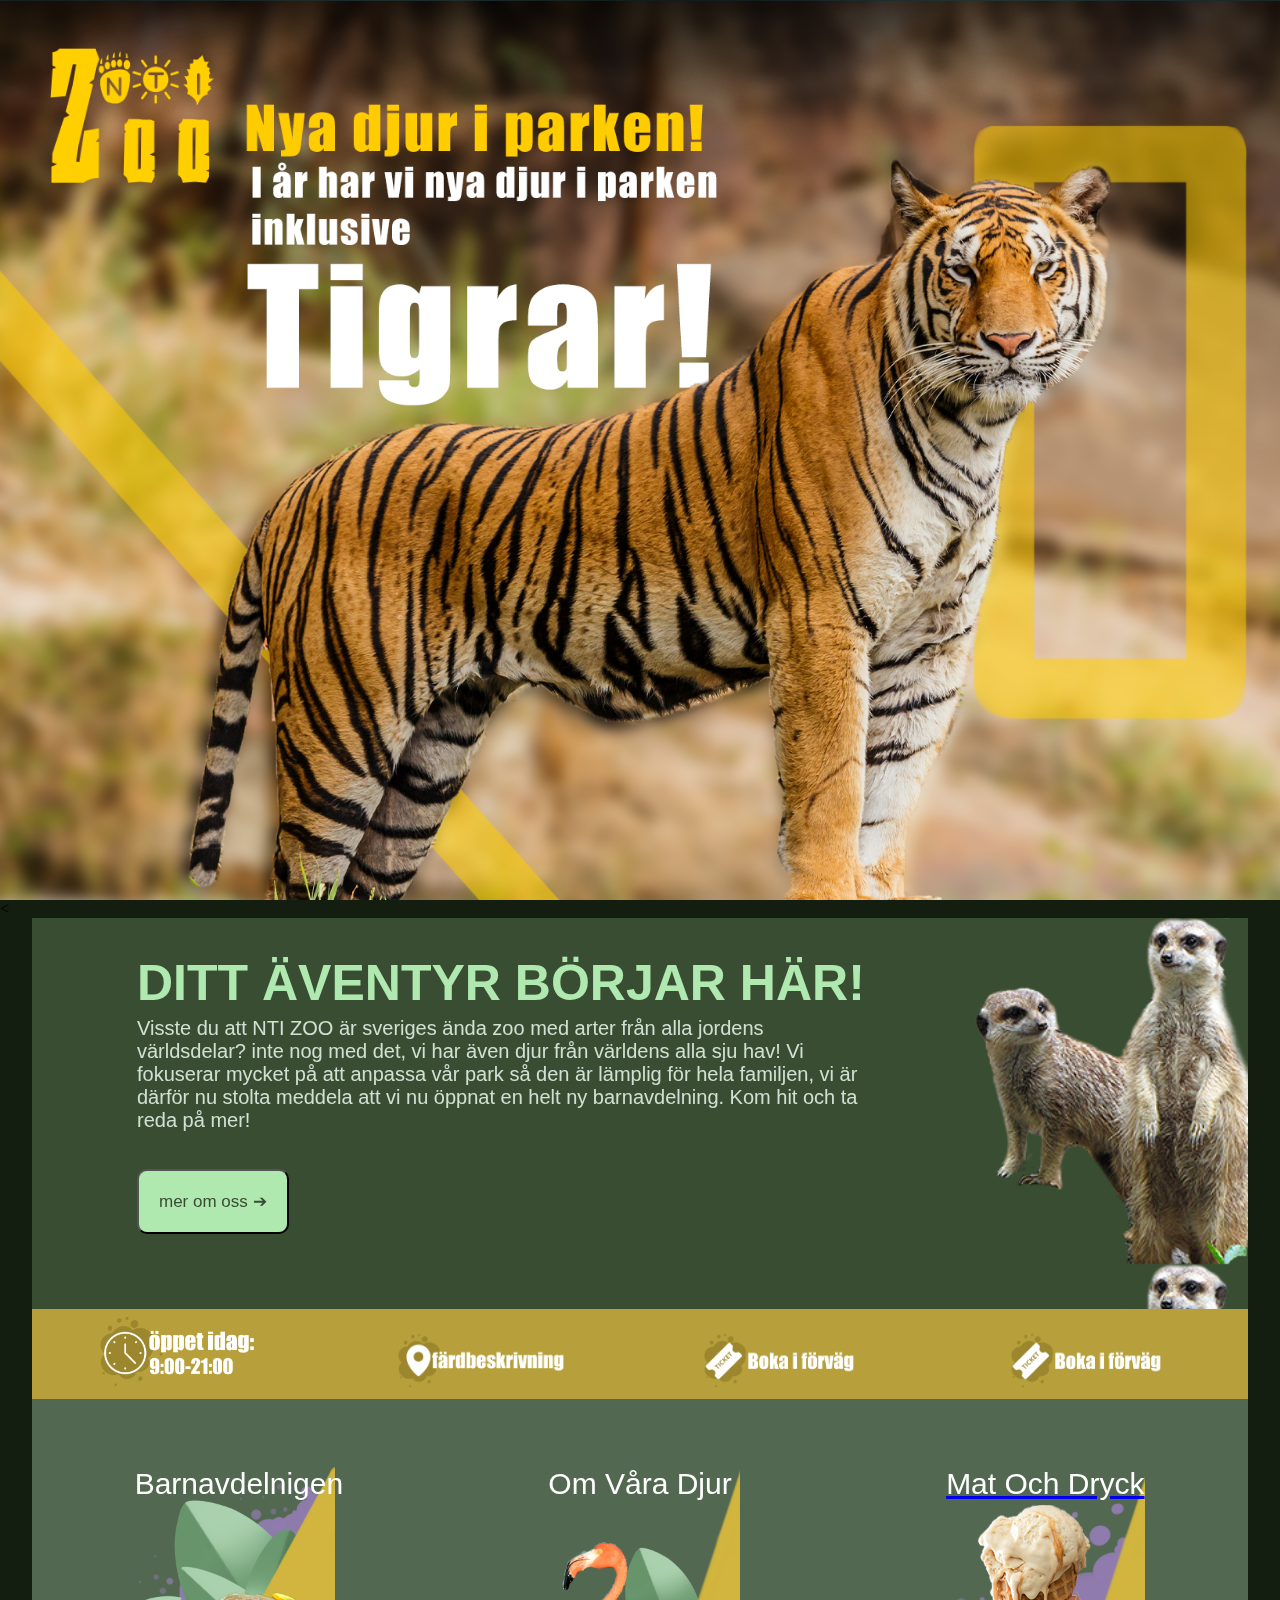
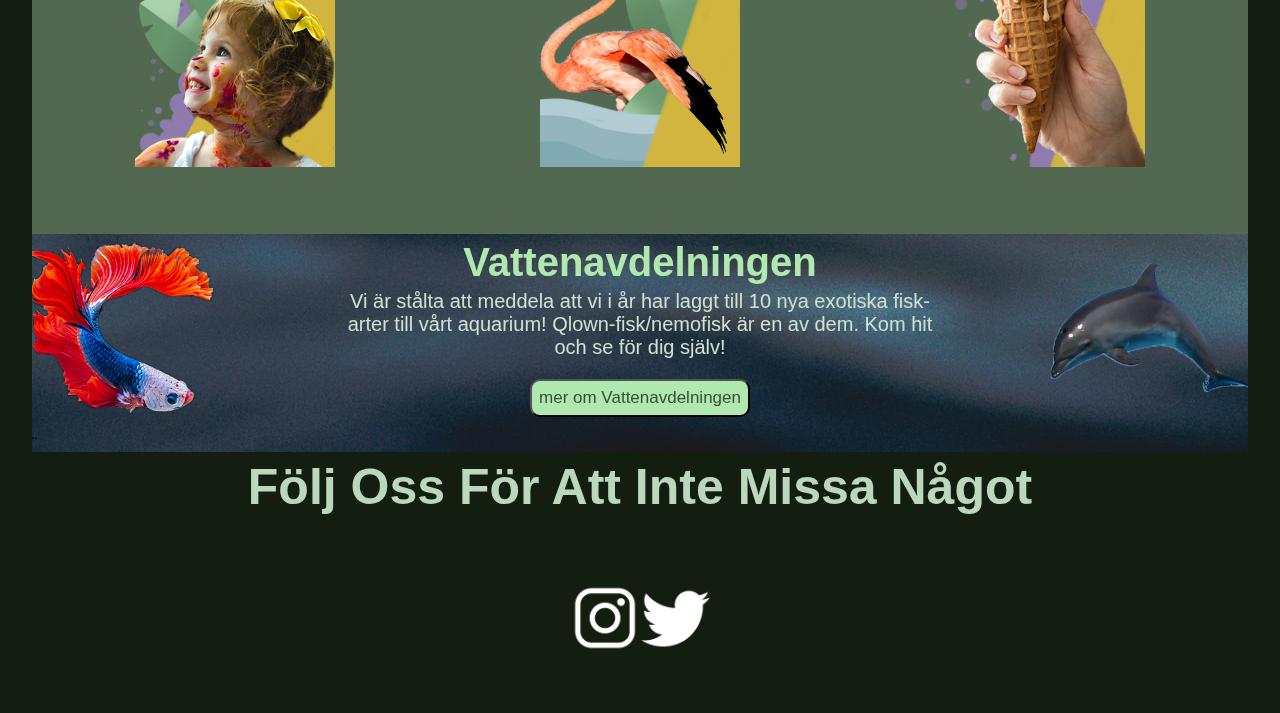
==== commit ec4ecf17: "sista pushen" ====
--- a/index.html
+++ b/index.html
@@ -33,28 +33,32 @@
             </section>
             <section id="bfsec2"></section>
         </section>
-        <section id="sec2">
+
+     <section id="sec2">
             <section id="open_time"></section>
             <section id="maps"></section>
             <section id="ticket"></section>
             <section id="event"></section>
+    </section>
 
-        </section>
-        <section id="sec3">
-            <section id="flex1">Barnavdelnigen</section>
-            <section id="flex2">Om Våra Djur</section>
-            <section id="flex3">Mat Och Dryck</section>
-        </section>
-        <section id="sec4"> 
-            <section id="fish1"></section>¨
-            <section id="fr">
-                <h1 id="rubrik">Vattenavdelningen</h1>
-                <p class="body_text">Vi är stålta att meddela att vi i år har laggt till 10 nya exotiska fisk-arter till vårt aquarium! Qlown-fisk/nemofisk är en av dem. Kom hit och se för dig själv!</p>
-                <button id="mer">mer om Vattenavdelningen</button>
+    <section id="sec3">
+                <section id="flex1">Barnavdelnigen</section>
+                <section id="flex2">Om Våra Djur</section>
+                <a href="Mat-Dryck.html">
+                <section id="flex3">Mat Och Dryck</section>
+            </a>
             </section>
-            <section id="fish2"></section>
-            
-        </section>
+            <section id="sec4"> 
+                <section id="fish1"></section>¨
+                <section id="fr">
+                    <h1 id="rubrik">Vattenavdelningen</h1>
+                    <p class="body_text">Vi är stålta att meddela att vi i år har laggt till 10 nya exotiska fisk-arter till vårt aquarium! Qlown-fisk/nemofisk är en av dem. Kom hit och se för dig själv!</p>
+                    <a href="aboutus.html">
+                    <button id="mer">mer om Vattenavdelningen</button>
+                </a>
+                </section>
+                <section id="fish2"></section>
+    </section>
         <section id="sec5"> 
             <h1 id="klimat">Följ Oss För Att Inte Missa Något</h1>
         </section>
@@ -62,6 +66,7 @@
             <section id="instagram"></section>
             <section id="twitter"></section>
         </footer>
+
 
        
     </div>
